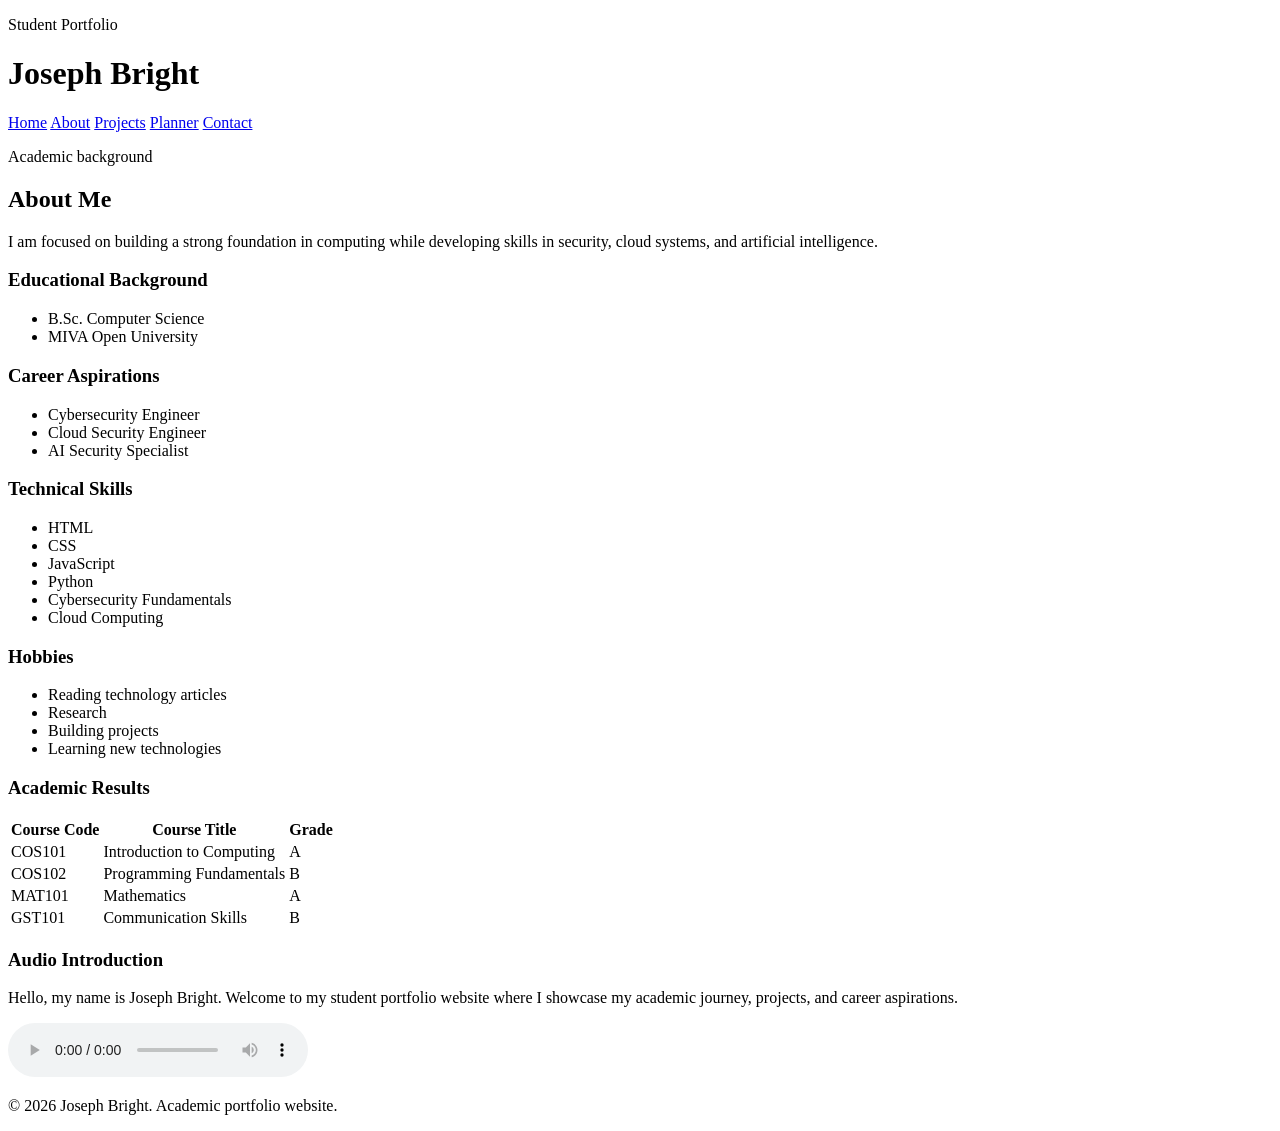
==== about.html @ ef020e69 "Add files via upload" ====
<!DOCTYPE html>
<html lang="en">
<head>
  <meta charset="UTF-8">
  <meta name="viewport" content="width=device-width, initial-scale=1.0">
  <title>About | Joseph Bright</title>
  <link rel="stylesheet" href="css/style.css">
  <script defer src="js/script.js"></script>
</head>
<body data-page="about">
  <header class="site-header">
    <div class="brand-block">
      <div>
        <p class="eyebrow">Student Portfolio</p>
        <h1>Joseph Bright</h1>
      </div>
    </div>
    <nav class="site-nav" aria-label="Primary navigation">
      <a class="nav-link" href="index.html">Home</a>
      <a class="nav-link active" href="about.html">About</a>
      <a class="nav-link" href="projects.html">Projects</a>
      <a class="nav-link" href="planner.html">Planner</a>
      <a class="nav-link" href="contact.html">Contact</a>
    </nav>
  </header>

  <main>
    <section class="page-header">
      <p class="section-tag">Academic background</p>
      <h2>About Me</h2>
      <p>
        I am focused on building a strong foundation in computing while developing skills
        in security, cloud systems, and artificial intelligence.
      </p>
    </section>

    <section class="grid-two">
      <article class="content-panel">
        <h3>Educational Background</h3>
        <ul class="plain-list">
          <li>B.Sc. Computer Science</li>
          <li>MIVA Open University</li>
        </ul>

        <h3>Career Aspirations</h3>
        <ul class="plain-list">
          <li>Cybersecurity Engineer</li>
          <li>Cloud Security Engineer</li>
          <li>AI Security Specialist</li>
        </ul>
      </article>

      <article class="content-panel">
        <h3>Technical Skills</h3>
        <ul class="skill-list">
          <li>HTML</li>
          <li>CSS</li>
          <li>JavaScript</li>
          <li>Python</li>
          <li>Cybersecurity Fundamentals</li>
          <li>Cloud Computing</li>
        </ul>

        <h3>Hobbies</h3>
        <ul class="plain-list">
          <li>Reading technology articles</li>
          <li>Research</li>
          <li>Building projects</li>
          <li>Learning new technologies</li>
        </ul>
      </article>
    </section>

    <section class="content-panel">
      <h3>Academic Results</h3>
      <div class="table-wrap">
        <table>
          <thead>
            <tr>
              <th>Course Code</th>
              <th>Course Title</th>
              <th>Grade</th>
            </tr>
          </thead>
          <tbody>
            <tr><td>COS101</td><td>Introduction to Computing</td><td>A</td></tr>
            <tr><td>COS102</td><td>Programming Fundamentals</td><td>B</td></tr>
            <tr><td>MAT101</td><td>Mathematics</td><td>A</td></tr>
            <tr><td>GST101</td><td>Communication Skills</td><td>B</td></tr>
          </tbody>
        </table>
      </div>
    </section>

    <section class="content-panel">
      <h3>Audio Introduction</h3>
      <p>
        Hello, my name is Joseph Bright. Welcome to my student portfolio website where I showcase my academic journey, projects, and career aspirations.
      </p>
      <audio controls>
        <source src="media/introduction.mp3" type="audio/mpeg">
        Your browser does not support the audio element.
      </audio>
    </section>
  </main>

  <footer class="site-footer">
    <p>&copy; 2026 Joseph Bright. Academic portfolio website.</p>
  </footer>
</body>
</html>
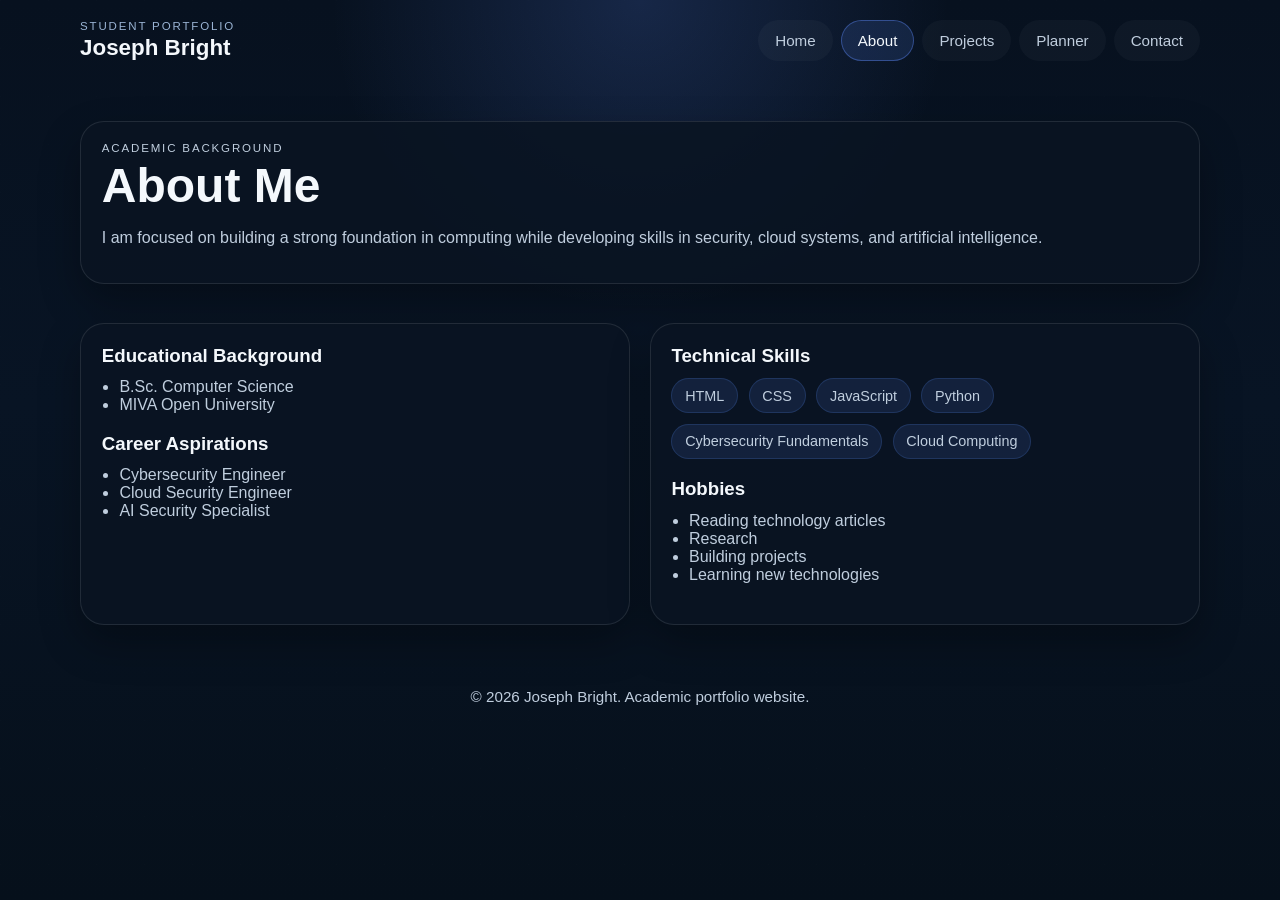
==== commit 696f9da7: "Update about.html" ====
--- a/about.html
+++ b/about.html
@@ -71,41 +71,10 @@
       </article>
     </section>
 
-    <section class="content-panel">
-      <h3>Academic Results</h3>
-      <div class="table-wrap">
-        <table>
-          <thead>
-            <tr>
-              <th>Course Code</th>
-              <th>Course Title</th>
-              <th>Grade</th>
-            </tr>
-          </thead>
-          <tbody>
-            <tr><td>COS101</td><td>Introduction to Computing</td><td>A</td></tr>
-            <tr><td>COS102</td><td>Programming Fundamentals</td><td>B</td></tr>
-            <tr><td>MAT101</td><td>Mathematics</td><td>A</td></tr>
-            <tr><td>GST101</td><td>Communication Skills</td><td>B</td></tr>
-          </tbody>
-        </table>
-      </div>
-    </section>
-
-    <section class="content-panel">
-      <h3>Audio Introduction</h3>
-      <p>
-        Hello, my name is Joseph Bright. Welcome to my student portfolio website where I showcase my academic journey, projects, and career aspirations.
-      </p>
-      <audio controls>
-        <source src="media/introduction.mp3" type="audio/mpeg">
-        Your browser does not support the audio element.
-      </audio>
-    </section>
   </main>
 
   <footer class="site-footer">
     <p>&copy; 2026 Joseph Bright. Academic portfolio website.</p>
   </footer>
 </body>
-</html>+</html>
--- a/css/style.css
+++ b/css/style.css
@@ -0,0 +1,705 @@
+:root {
+  color-scheme: dark;
+  --bg: #07111f;
+  --bg-soft: #0d1b2d;
+  --panel: #10243a;
+  --panel-soft: #16324e;
+  --line: rgba(255, 255, 255, 0.1);
+  --text: #f4f8fc;
+  --muted: #c0cede;
+  --accent: #5f8cff;
+  --accent-2: #9ab4d4;
+  --success: #56c271;
+  --danger: #ff7272;
+  --shadow: 0 18px 40px rgba(0, 0, 0, 0.3);
+}
+
+* {
+  box-sizing: border-box;
+}
+
+html {
+  scroll-behavior: smooth;
+}
+
+body {
+  margin: 0;
+  font-family: Arial, Helvetica, sans-serif;
+  background:
+    radial-gradient(circle at top, rgba(95, 140, 255, 0.18), transparent 28%),
+    linear-gradient(180deg, #07111f 0%, #081424 45%, #06101b 100%);
+  color: var(--text);
+  min-height: 100vh;
+}
+
+body::before {
+  content: "";
+  position: fixed;
+  inset: 0;
+  background-image: linear-gradient(rgba(255, 255, 255, 0.03) 1px, transparent 1px), linear-gradient(90deg, rgba(255, 255, 255, 0.03) 1px, transparent 1px);
+  background-size: 48px 48px;
+  pointer-events: none;
+  opacity: 0.22;
+}
+
+img {
+  display: block;
+  max-width: 100%;
+}
+
+a {
+  color: inherit;
+  text-decoration: none;
+}
+
+main {
+  width: min(1120px, calc(100% - 2rem));
+  margin: 0 auto;
+  padding: 1.5rem 0 3rem;
+  position: relative;
+  z-index: 1;
+}
+
+.site-header,
+.site-footer {
+  width: min(1120px, calc(100% - 2rem));
+  margin: 0 auto;
+  position: relative;
+  z-index: 1;
+}
+
+.site-header {
+  display: flex;
+  align-items: center;
+  justify-content: space-between;
+  gap: 1rem;
+  padding: 1.25rem 0 1rem;
+  flex-wrap: wrap;
+}
+
+.brand-block {
+  display: flex;
+  align-items: center;
+  gap: 0.9rem;
+}
+
+.brand-mark {
+  width: 3rem;
+  height: 3rem;
+  display: grid;
+  place-items: center;
+  border-radius: 1rem;
+  background: linear-gradient(135deg, var(--accent), #2e5ce6);
+  font-weight: 800;
+  box-shadow: var(--shadow);
+}
+
+.brand-block h1,
+.page-header h2,
+.hero-copy h2,
+.content-panel h3 {
+  margin: 0;
+}
+
+.brand-block h1 {
+  font-size: 1.4rem;
+}
+
+.eyebrow,
+.section-tag {
+  margin: 0 0 0.2rem;
+  text-transform: uppercase;
+  letter-spacing: 0.16em;
+  font-size: 0.72rem;
+  color: var(--accent-2);
+}
+
+.site-nav {
+  display: flex;
+  flex-wrap: wrap;
+  gap: 0.5rem;
+}
+
+.nav-link {
+  padding: 0.7rem 1rem;
+  border: 1px solid transparent;
+  border-radius: 999px;
+  color: var(--muted);
+  background: rgba(255, 255, 255, 0.03);
+  transition: 0.2s ease;
+  font-size: 0.95rem;
+}
+
+.nav-link:hover,
+.nav-link:focus-visible,
+.nav-link.active {
+  color: var(--text);
+  border-color: rgba(95, 140, 255, 0.4);
+  background: rgba(95, 140, 255, 0.14);
+}
+
+.hero,
+.content-panel,
+.page-header {
+  border: 1px solid var(--line);
+  background: rgba(10, 20, 34, 0.86);
+  box-shadow: var(--shadow);
+  border-radius: 1.5rem;
+}
+
+.hero {
+  display: grid;
+  grid-template-columns: 1.45fr 0.85fr;
+  gap: 1.5rem;
+  align-items: center;
+  padding: 1.5rem;
+}
+
+.hero-copy h2 {
+  font-size: clamp(1.5rem, 5vw, 3.7rem);
+  line-height: 1.05;
+  max-width: 13ch;
+}
+
+.lead,
+.page-header p,
+.content-panel p,
+.project-body p,
+.profile-card span,
+.site-footer p,
+.form-message {
+  color: var(--muted);
+}
+
+.lead {
+  max-width: 62ch;
+  font-size: clamp(0.95rem, 2vw, 1.03rem);
+  line-height: 1.7;
+}
+
+.hero-actions {
+  display: flex;
+  flex-wrap: wrap;
+  gap: 0.75rem;
+  margin-top: 1.4rem;
+}
+
+.button {
+  display: inline-flex;
+  align-items: center;
+  justify-content: center;
+  min-height: 2.9rem;
+  padding: 0.8rem 1.2rem;
+  border-radius: 999px;
+  border: 1px solid transparent;
+  font-weight: 700;
+  transition: 0.2s ease;
+  font-size: 0.95rem;
+}
+
+.button.primary {
+  background: linear-gradient(135deg, var(--accent), #355dda);
+  color: white;
+}
+
+.button.secondary {
+  background: rgba(255, 255, 255, 0.04);
+  border-color: rgba(255, 255, 255, 0.08);
+}
+
+.button:hover,
+.button:focus-visible {
+  transform: translateY(-1px);
+  filter: brightness(1.05);
+}
+
+.profile-card {
+  margin: 0;
+  padding: 1rem;
+  border-radius: 1.35rem;
+  background: linear-gradient(180deg, rgba(255, 255, 255, 0.05), rgba(255, 255, 255, 0.02));
+  border: 1px solid rgba(255, 255, 255, 0.08);
+}
+
+.profile-card img {
+  width: 100%;
+  aspect-ratio: 4 / 5;
+  object-fit: cover;
+  border-radius: 1rem;
+  margin-bottom: 0.9rem;
+}
+
+.profile-card figcaption {
+  display: grid;
+  gap: 0.2rem;
+}
+
+.intro-panel,
+.page-header,
+.content-panel,
+.grid-two,
+.projects-grid {
+  margin-top: 1.2rem;
+}
+
+.intro-panel,
+.page-header,
+.content-panel {
+  padding: 1.3rem;
+}
+
+.grid-two,
+.projects-grid {
+  display: grid;
+  grid-template-columns: repeat(2, minmax(0, 1fr));
+  gap: 1.2rem;
+}
+
+.page-header h2 {
+  font-size: clamp(1.5rem, 4vw, 3rem);
+}
+
+.plain-list,
+.skill-list {
+  margin: 0.7rem 0 1.2rem;
+  padding-left: 1.1rem;
+  color: var(--muted);
+}
+
+.skill-list {
+  display: flex;
+  flex-wrap: wrap;
+  gap: 0.65rem;
+  list-style: none;
+  padding-left: 0;
+}
+
+.skill-list li {
+  padding: 0.55rem 0.8rem;
+  border-radius: 999px;
+  background: rgba(95, 140, 255, 0.12);
+  border: 1px solid rgba(95, 140, 255, 0.18);
+  font-size: 0.9rem;
+}
+
+.table-wrap {
+  overflow-x: auto;
+}
+
+table {
+  width: 100%;
+  border-collapse: collapse;
+  margin-top: 0.8rem;
+  font-size: 0.95rem;
+}
+
+th,
+td {
+  padding: 0.9rem 0.8rem;
+  border-bottom: 1px solid rgba(255, 255, 255, 0.08);
+  text-align: left;
+}
+
+thead th {
+  color: var(--text);
+  background: rgba(255, 255, 255, 0.03);
+}
+
+audio {
+  width: 100%;
+  margin-top: 0.7rem;
+}
+
+.project-card {
+  border-radius: 1.35rem;
+  overflow: hidden;
+  border: 1px solid var(--line);
+  background: rgba(12, 24, 39, 0.88);
+  box-shadow: var(--shadow);
+}
+
+.project-card img {
+  width: 100%;
+  height: 230px;
+  object-fit: cover;
+  background: linear-gradient(135deg, rgba(95, 140, 255, 0.16), rgba(255, 255, 255, 0.03));
+}
+
+.project-body {
+  padding: 1.1rem;
+}
+
+.project-body a {
+  display: inline-flex;
+  margin-top: 0.3rem;
+  color: #9bb6ff;
+  font-size: 0.9rem;
+}
+
+.planner-form,
+.contact-form {
+  display: grid;
+  gap: 1rem;
+}
+
+.planner-controls {
+  display: flex;
+  gap: 0.75rem;
+  flex-wrap: wrap;
+}
+
+.planner-controls input,
+.field input,
+.field textarea {
+  flex: 1 1 260px;
+}
+
+input,
+textarea {
+  width: 100%;
+  padding: 0.9rem 1rem;
+  border-radius: 0.95rem;
+  border: 1px solid rgba(255, 255, 255, 0.12);
+  background: rgba(255, 255, 255, 0.04);
+  color: var(--text);
+  font: inherit;
+}
+
+input:focus,
+textarea:focus {
+  outline: 2px solid rgba(95, 140, 255, 0.45);
+  outline-offset: 2px;
+}
+
+.task-list {
+  list-style: none;
+  margin: 0;
+  padding: 0;
+  display: grid;
+  gap: 0.75rem;
+}
+
+.task-item {
+  display: flex;
+  align-items: center;
+  justify-content: space-between;
+  gap: 0.85rem;
+  padding: 0.9rem 1rem;
+  border-radius: 1rem;
+  background: rgba(255, 255, 255, 0.04);
+  border: 1px solid rgba(255, 255, 255, 0.08);
+}
+
+.task-meta {
+  display: flex;
+  align-items: center;
+  gap: 0.85rem;
+}
+
+.task-checkbox {
+  width: 1rem;
+  height: 1rem;
+  flex: 0 0 auto;
+}
+
+.task-text.completed {
+  text-decoration: line-through;
+  color: rgba(192, 206, 222, 0.7);
+}
+
+.task-actions {
+  display: flex;
+  gap: 0.55rem;
+  flex-wrap: wrap;
+}
+
+.small-button {
+  padding: 0.55rem 0.8rem;
+  border-radius: 999px;
+  border: 1px solid rgba(255, 255, 255, 0.1);
+  background: rgba(255, 255, 255, 0.05);
+  color: var(--text);
+  cursor: pointer;
+  font-size: 0.85rem;
+}
+
+.small-button.complete {
+  border-color: rgba(86, 194, 113, 0.35);
+}
+
+.small-button.delete {
+  border-color: rgba(255, 114, 114, 0.35);
+}
+
+.form-grid {
+  display: grid;
+  grid-template-columns: repeat(2, minmax(0, 1fr));
+  gap: 1rem;
+}
+
+.field {
+  display: grid;
+  gap: 0.5rem;
+}
+
+.field-full {
+  grid-column: 1 / -1;
+}
+
+.form-message {
+  min-height: 1.25rem;
+  margin: 0;
+}
+
+.site-footer {
+  padding: 0 0 1.5rem;
+  text-align: center;
+  font-size: 0.95rem;
+}
+
+/* Tablet & Medium Screens */
+@media (max-width: 1024px) {
+  main,
+  .site-header,
+  .site-footer {
+    width: min(100% - 1.5rem, 1120px);
+  }
+
+  .hero {
+    padding: 1.25rem;
+    gap: 1.25rem;
+  }
+}
+
+/* Small Tablets */
+@media (max-width: 880px) {
+  .hero,
+  .grid-two,
+  .projects-grid,
+  .form-grid {
+    grid-template-columns: 1fr;
+  }
+
+  .hero-copy h2 {
+    max-width: none;
+  }
+
+  .site-header {
+    flex-direction: column;
+    align-items: stretch;
+    padding: 1rem 0 0.75rem;
+  }
+
+  .brand-block {
+    width: 100%;
+  }
+
+  .site-nav {
+    justify-content: center;
+    gap: 0.4rem;
+  }
+
+  .nav-link {
+    padding: 0.6rem 0.9rem;
+    font-size: 0.9rem;
+  }
+}
+
+/* Mobile */
+@media (max-width: 640px) {
+  main,
+  .site-header,
+  .site-footer {
+    width: calc(100% - 1rem);
+  }
+
+  .site-header {
+    padding: 0.75rem 0 0.5rem;
+    gap: 0.75rem;
+  }
+
+  .brand-block {
+    width: 100%;
+    margin-bottom: 0.5rem;
+  }
+
+  .brand-block h1 {
+    font-size: 1.1rem;
+  }
+
+  .eyebrow,
+  .section-tag {
+    font-size: 0.65rem;
+  }
+
+  .site-nav {
+    width: 100%;
+    justify-content: flex-start;
+    gap: 0.3rem;
+  }
+
+  .nav-link {
+    padding: 0.5rem 0.7rem;
+    font-size: 0.8rem;
+    flex: 0 0 auto;
+  }
+
+  .hero,
+  .content-panel,
+  .page-header,
+  .intro-panel {
+    padding: 1rem;
+    border-radius: 1rem;
+  }
+
+  .hero {
+    gap: 1rem;
+  }
+
+  .hero-copy h2 {
+    font-size: clamp(1.2rem, 6vw, 2rem);
+  }
+
+  .lead {
+    font-size: 0.9rem;
+  }
+
+  .hero-actions {
+    gap: 0.5rem;
+    margin-top: 1rem;
+  }
+
+  .button {
+    padding: 0.65rem 1rem;
+    min-height: 2.5rem;
+    font-size: 0.85rem;
+    flex: 1 1 100%;
+  }
+
+  .profile-card {
+    padding: 0.75rem;
+    margin-top: 0.75rem;
+  }
+
+  .profile-card img {
+    margin-bottom: 0.7rem;
+  }
+
+  .task-item {
+    align-items: flex-start;
+    flex-direction: column;
+    padding: 0.75rem;
+  }
+
+  .task-actions {
+    width: 100%;
+  }
+
+  .small-button {
+    flex: 1 1 48%;
+  }
+
+  .grid-two,
+  .projects-grid {
+    gap: 0.75rem;
+  }
+
+  .intro-panel,
+  .page-header,
+  .content-panel {
+    padding: 0.9rem;
+  }
+
+  .page-header h2 {
+    font-size: clamp(1.2rem, 5vw, 1.8rem);
+  }
+
+  .content-panel h3 {
+    font-size: 1.1rem;
+  }
+
+  table {
+    font-size: 0.85rem;
+  }
+
+  th,
+  td {
+    padding: 0.7rem 0.5rem;
+  }
+
+  .project-card img {
+    height: 180px;
+  }
+
+  .project-body {
+    padding: 0.9rem;
+  }
+
+  .planner-controls input,
+  .field input,
+  .field textarea {
+    flex: 1 1 100%;
+  }
+
+  .form-grid {
+    grid-template-columns: 1fr;
+  }
+
+  input,
+  textarea {
+    padding: 0.75rem 0.85rem;
+    font-size: 1rem;
+  }
+
+  .skill-list li {
+    font-size: 0.8rem;
+    padding: 0.45rem 0.65rem;
+  }
+}
+
+/* Small Mobile - Extra Small Devices */
+@media (max-width: 480px) {
+  main,
+  .site-header,
+  .site-footer {
+    width: calc(100% - 0.75rem);
+    margin-left: auto;
+    margin-right: auto;
+  }
+
+  .brand-block h1 {
+    font-size: 1rem;
+  }
+
+  .nav-link {
+    padding: 0.45rem 0.6rem;
+    font-size: 0.75rem;
+  }
+
+  .hero {
+    padding: 0.75rem;
+  }
+
+  .hero-copy h2 {
+    font-size: clamp(1rem, 5vw, 1.5rem);
+  }
+
+  .lead {
+    font-size: 0.85rem;
+  }
+
+  .button {
+    padding: 0.6rem 0.9rem;
+    min-height: 2.3rem;
+    font-size: 0.8rem;
+  }
+
+  .hero-actions {
+    flex-direction: column;
+    gap: 0.4rem;
+  }
+
+  .button {
+    width: 100%;
+  }
+}
